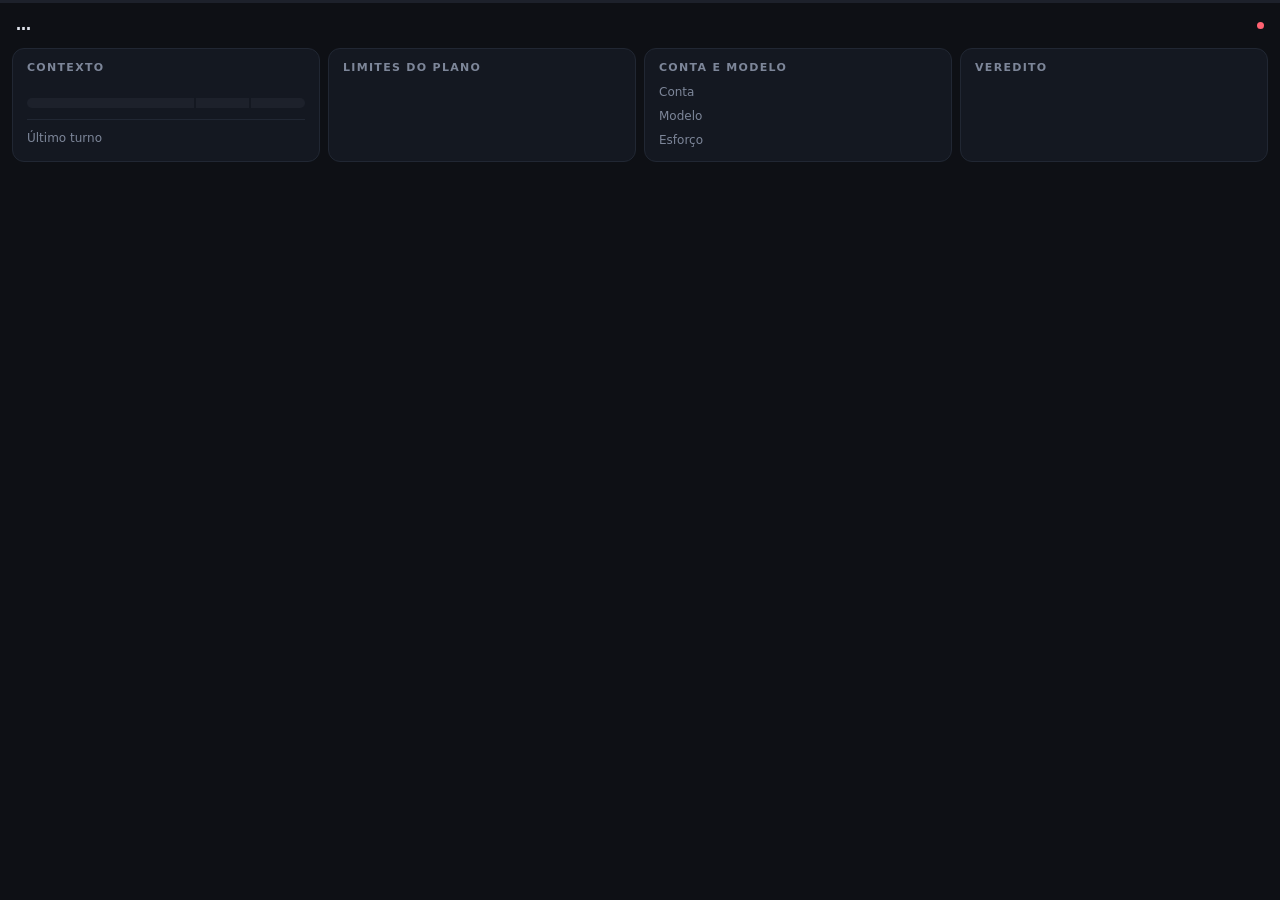
==== web/chat.html @ 67fe5adc "Adiciona ccwatch: painel em janelas para uso do Claude Code Hub com todos os chats e janela compacta" ====
<!doctype html>
<html lang="pt-BR">
<head>
<meta charset="utf-8">
<meta name="viewport" content="width=device-width, initial-scale=1">
<title>ccwatch</title>
<link rel="icon" href="favicon.png">
<link rel="stylesheet" href="style.css">
</head>
<body class="chat">
<main id="main">
  <header class="ttl">
    <div class="ttl-text">
      <h1 id="title">…</h1>
    </div>
    <span class="dot" id="conn"></span>
  </header>

  <!-- 1. CONTEXTO -->
  <section class="blk" id="b-ctx">
    <h2><span>Contexto</span><span class="pill" id="ctx-pill"></span></h2>
    <div class="hero">
      <div class="big" id="ctx-pct"></div>
      <div class="hero-side">
        <div class="main" id="ctx-used"></div>
        <div class="sub2" id="ctx-free"></div>
      </div>
    </div>
    <div class="meter"><i id="fill"></i><u style="left:60%"></u><u style="left:80%"></u></div>
    <div class="foot"><span>Último turno</span><span id="ctx-last"></span></div>
  </section>

  <!-- 2. LIMITES DO PLANO -->
  <section class="blk" id="b-plan">
    <h2><span>Limites do plano</span><span class="pill" id="plan-pill"></span></h2>
    <div id="plan"></div>
    <div class="note" id="plan-note"></div>
  </section>

  <!-- 3. CONTA E MODELO -->
  <section class="blk neutral" id="b-acct">
    <h2><span>Conta e modelo</span></h2>
    <dl class="info">
      <dt>Conta</dt><dd id="acct-email"></dd>
      <dt>Modelo</dt><dd id="model-name"></dd>
      <dt>Esforço</dt><dd id="model-effort"></dd>
    </dl>
  </section>

  <!-- 4. VEREDITO -->
  <section class="blk" id="b-verdict">
    <h2><span>Veredito</span><span class="pill" id="verdict-pill"></span></h2>
    <div id="verdict"></div>
  </section>
</main>

<script src="common.js"></script>
<script>
const id = new URLSearchParams(location.search).get("id");
const RANK = { ok: 0, warn: 1, bad: 2 };
const ICON = { ok: "✓", warn: "!", bad: "✕" };
const PILL_CTX = { ok: "OK", warn: "ATENÇÃO", bad: "PARE" };
const PILL_PLAN = { ok: "OK", warn: "SUBINDO", bad: "NO FIM" };

function verdict(cpct, upct, free) {
  const heavy = cpct < 65 && upct < 75 && free > 120000;
  return [
    cpct >= 80 ? ["bad", "PARE. Renove o contexto (/compact ou chat novo)."]
      : cpct >= 60 ? ["warn", "Contexto cheio pela metade. Planeje renovar em breve."]
      : ["ok", "Contexto OK. Pode seguir."],
    upct >= 90 ? ["bad", "Limite do plano quase no fim. Espere o reset."]
      : upct >= 70 ? ["warn", "Limite do plano subindo. Evite tarefa pesada."]
      : ["ok", "Limite do plano OK."],
    heavy ? ["ok", "Tarefa pesada: PODE."] : ["warn", "Tarefa pesada: NÃO agora."],
  ];
}

function clock(iso) {
  const t = new Date(iso);
  if (isNaN(t)) return "";
  const far = t - Date.now() > 86400000;
  return t.toLocaleString("pt-BR", far
    ? { weekday: "short", hour: "2-digit", minute: "2-digit" }
    : { hour: "2-digit", minute: "2-digit" }).replace(/[.,]/g, "");
}

const worstOf = (states) => states.reduce((a, b) => (RANK[b] > RANK[a] ? b : a), "ok");
function setState(el, s) { el.classList.remove("ok", "warn", "bad"); if (s) el.classList.add(s); }

function render(d) {
  const c = d.chat, x = c.ctx, p = x.pct, u = d.usage, a = d.account;

  // cabeçalho: nome do chat + conta
  $("#title").textContent = c.title;
  $("#title").title = c.title + "\n" + c.cwd;

  // 1. contexto
  const cs = state(p, 60, 80);
  setState($("#b-ctx"), cs);
  $("#ctx-pill").textContent = PILL_CTX[cs];
  $("#ctx-pct").innerHTML = `${p.toFixed(0)}<small>%</small>`;
  $("#fill").style.width = Math.min(100, p) + "%";
  $("#ctx-used").innerHTML = `<b>${k(x.used)}</b> <span>de ${k(x.limit)} tokens</span>`;
  $("#ctx-free").innerHTML = `livre <b>${k(Math.max(0, x.limit - x.used))}</b>`;
  const ago_ = x.last_ts ? " · " + ago((Date.now() - new Date(x.last_ts).getTime()) / 1000) + " atrás" : "";
  $("#ctx-last").innerHTML = `<b>+${k(x.last_new)}</b> in · <b>${k(x.last_out)}</b> out<span class="faint">${ago_}</span>`;

  // 2. limites do plano
  const ps = u.windows.map((w) => state(w.pct, 70, 90));
  const worst = Math.max(0, ...u.windows.map((w) => w.pct));
  const planState = u.windows.length ? worstOf(ps) : "";
  setState($("#b-plan"), planState);
  $("#plan-pill").textContent = planState ? PILL_PLAN[planState] : "";
  $("#plan").innerHTML = u.windows.length ? u.windows.map((w, i) => `
    <div class="win ${ps[i]}">
      <div class="win-h">
        <span class="lbl">${esc(w.label)}</span>
        <span class="rst">reseta em <b>${until(w.resets_at)}</b> · ${clock(w.resets_at)}</span>
        <span class="wpct">${w.pct.toFixed(0)}%</span>
      </div>
      <div class="bar"><i style="width:${Math.min(100, w.pct)}%"></i></div>
    </div>`).join("") : `<div class="note warn">Limites indisponíveis no momento.</div>`;
  $("#plan-note").innerHTML = `<span class="dot ${u.live && !u.err ? "live" : u.err ? "off" : ""}"></span>${esc(usageNote(u))}`;

  // 3. conta e modelo
  $("#acct-email").textContent = a.email;
  $("#model-name").textContent = modelName(x);
  $("#model-name").title = x.model;
  $("#model-effort").innerHTML = x.effort ? `<span class="chip">${esc(x.effort)}</span>` : "–";

  // 4. veredito
  const v = verdict(p, worst, x.limit - x.used);
  const vs = worstOf(v.map((r) => r[0]));
  setState($("#b-verdict"), vs);
  $("#verdict-pill").textContent = PILL_CTX[vs];
  $("#verdict").innerHTML = v.map(([st, msg]) =>
    `<div class="vrow ${st}"><span class="ico">${ICON[st]}</span><span>${esc(msg)}</span></div>`).join("");

  // faixa de estado no topo da janela e título (aparece na barra de tarefas)
  setState($("#main"), worstOf([cs, planState || "ok", vs]));
  document.title = (p >= 80 ? "⚠ " : "") + c.title + " · " + p.toFixed(0) + "%";
  fit();
}

// Ajusta a janela ao conteúdo, sem passar de metade da altura útil da tela
// (para empilhar duas janelas, uma em cima da outra). Se você redimensionar
// ou encaixar a janela à mão, para de mexer.
let fitted = null;
function fit() {
  if (fitted && (Math.abs(innerWidth - fitted.w) > 3 || Math.abs(innerHeight - fitted.h) > 3)) return;
  const cw = outerWidth - innerWidth, ch = outerHeight - innerHeight;
  const maxH = Math.floor(screen.availHeight / 2) - ch;
  // 2x2 cabe em telas normais; em telas baixas usa 4 colunas lado a lado
  const w = fitted ? fitted.w : Math.min(maxH >= 400 ? 720 : 940, screen.availWidth - cw);
  try {
    if (Math.abs(innerWidth - w) > 3) {            // muda a largura primeiro; o layout reflui
      resizeTo(w + cw, outerHeight);
      setTimeout(fit, 150);
      return;
    }
    const h = Math.min(Math.ceil($("#main").scrollHeight), maxH);
    if (fitted && fitted.h === h) return;
    resizeTo(w + cw, h + ch);
    fitted = { w, h };
  } catch { /* o navegador pode recusar */ }
}

async function tick() {
  try { render(await api("/api/chat?id=" + encodeURIComponent(id))); $("#conn").className = "dot live"; }
  catch { $("#conn").className = "dot off"; $("#conn").title = "servidor offline — reabra o ccwatch"; }
}
tick();
setInterval(tick, 2000);
</script>
</body>
</html>
---- web/style.css ----
:root {
  --bg: #0e1015;
  --line: #1d212b;
  --text: #dfe3ec;
  --muted: #7d8699;
  --faint: #4f576a;
  --ok: #43d69a;
  --warn: #efbf4a;
  --bad: #ff6272;
  --accent: #7c9cff;
  --num: "Cascadia Mono", "Cascadia Code", Consolas, ui-monospace, monospace;
  color-scheme: dark;
}

* { box-sizing: border-box; }
html, body { margin: 0; height: 100%; }
html { overflow-y: auto; }
body {
  background: var(--bg);
  color: var(--text);
  font: 12.5px/1.4 "Segoe UI Variable", "Segoe UI", system-ui, sans-serif;
  -webkit-font-smoothing: antialiased;
  overflow-x: hidden;
}
::-webkit-scrollbar { width: 8px; }
::-webkit-scrollbar-thumb { background: var(--line); border-radius: 4px; }

.ok { --c: var(--ok); }
.warn { --c: var(--warn); }
.bad { --c: var(--bad); }
.num, .pct, .val { font-family: var(--num); font-size: .92em; font-variant-numeric: tabular-nums; }
.pct { color: var(--c, var(--ok)); font-weight: 600; }
.muted { color: var(--muted); }
.faint { color: var(--faint); }

.dot { width: 7px; height: 7px; border-radius: 50%; background: var(--faint); display: inline-block; flex: none; }
.dot.live { background: var(--ok); box-shadow: 0 0 6px #43d69a88; }
.dot.off { background: var(--bad); }

/* barra fina */
.bar { height: 4px; background: var(--line); border-radius: 2px; overflow: hidden; position: relative; }
.bar > i { display: block; height: 100%; width: 0; background: var(--c, var(--ok)); transition: width .5s ease; }

/* limite do plano em linha: 5h ▬▬▬ 11% ↻3h48 */
.lims { display: flex; gap: 18px; flex-wrap: wrap; align-items: center; }
.lim { display: inline-flex; align-items: center; gap: 7px; white-space: nowrap; }
.lim em { font-style: normal; color: var(--muted); font-size: 11.5px; }
.lim .bar { width: 72px; }
.lim small { color: var(--faint); font-size: 11px; }

/* ================= HUB ================= */
.hub .top {
  display: flex; align-items: center; gap: 16px; padding: 16px 28px;
  border-bottom: 1px solid var(--line); position: sticky; top: 0; background: var(--bg); z-index: 2;
}
.brand { font-weight: 700; letter-spacing: .3px; }
.brand b { color: var(--accent); }
.top .acct { color: var(--faint); font-size: 12px; white-space: nowrap; overflow: hidden; text-overflow: ellipsis; }
.top .sp { flex: 1; }
.top .note { color: var(--faint); font-size: 11px; white-space: nowrap; }
input[type=search] {
  background: transparent; border: 0; border-bottom: 1px solid var(--line); color: var(--text);
  padding: 4px 2px; width: 190px; font: inherit; outline: none;
}
input[type=search]:focus { border-bottom-color: var(--accent); }

.hub .strip { padding: 16px 28px; gap: 34px; border-bottom: 1px solid var(--line); }

.cols, .row-chat {
  display: grid; align-items: center; gap: 20px; padding: 0 28px;
  grid-template-columns: 10px minmax(120px, 1fr) 104px 120px 112px 84px 196px 52px;
}
.cols { height: 38px; color: var(--faint); font-size: 10.5px; text-transform: uppercase; letter-spacing: .9px; border-bottom: 1px solid var(--line); }
.cols .r, .row-chat .r { text-align: right; }

.row-chat { height: 44px; font-size: 13px; cursor: pointer; border-bottom: 1px solid #14171e; border-left: 2px solid transparent; }
.row-chat:hover { background: #141822; border-left-color: var(--accent); }
.row-chat.alert { border-left-color: var(--bad); }
.row-chat .name { overflow: hidden; white-space: nowrap; text-overflow: ellipsis; }
.row-chat .proj { color: var(--faint); white-space: nowrap; overflow: hidden; text-overflow: ellipsis; font-size: 11.5px; }
.row-chat .ctx { display: grid; grid-template-columns: 1fr 44px; gap: 8px; align-items: center; }
.row-chat .ctx .pct { text-align: right; }
.row-chat .tok, .row-chat .model, .row-chat .spend, .row-chat .proj { color: var(--muted); white-space: nowrap; overflow: hidden; text-overflow: ellipsis; }
.row-chat .spend b { color: var(--text); font-weight: 500; }
.row-chat .spend i { font-style: normal; color: var(--faint); margin: 0 2px 0 8px; }
.row-chat .spend i:first-child { margin-left: 0; }
.empty { color: var(--muted); padding: 48px 28px; }

@media (max-width: 960px) { .cols .m, .row-chat .model { display: none; }
  .cols, .row-chat { grid-template-columns: 10px minmax(110px, 1fr) 100px 120px 84px 190px 50px; } }
@media (max-width: 800px) { .cols .p, .row-chat .proj { display: none; }
  .cols, .row-chat { grid-template-columns: 10px minmax(100px, 1fr) 118px 84px 184px 50px; } }
@media (max-width: 640px) { .cols .t, .row-chat .tok, .cols .s, .row-chat .spend { display: none; }
  .cols, .row-chat { grid-template-columns: 10px minmax(90px, 1fr) 110px 50px; } }

/* ================= JANELA DE CHAT ================= */
.chat { --surface: #141821; --surface-line: #212733; min-width: 320px; }
.chat main { padding: 0 12px 12px; border-top: 3px solid var(--c, var(--line)); display: grid; grid-template-columns: 1fr; gap: 8px; align-content: start; align-items: stretch; }
.chat .ttl { grid-column: 1 / -1; }
/* o formato da janela decide a grade: estreita = empilhado, larga = 2x2, bem larga = 4 lado a lado */
@media (min-width: 560px) { .chat main { grid-template-columns: 1fr 1fr; } }
@media (min-width: 900px) { .chat main { grid-template-columns: repeat(4, 1fr); } }

/* cabeçalho: nome do chat + conta */
.chat .ttl { display: flex; align-items: center; gap: 10px; padding: 12px 4px 4px; }
.chat .ttl-text { flex: 1; min-width: 0; }
.chat h1 { font-size: 15px; font-weight: 650; margin: 0; white-space: nowrap; overflow: hidden; text-overflow: ellipsis; }
.chat .sub { color: var(--muted); font-size: 11.5px; margin-top: 1px; white-space: nowrap; overflow: hidden; text-overflow: ellipsis; }

/* cada bloco: título + selo de status, destaque grande, detalhes menores */
.blk { container-type: inline-size; background: var(--surface); border: 1px solid var(--surface-line); border-radius: 12px; padding: 11px 14px 12px; }
.blk h2 {
  margin: 0 0 9px; display: flex; justify-content: space-between; align-items: center; gap: 10px;
  font-size: 11px; font-weight: 650; text-transform: uppercase; letter-spacing: 1.3px; color: var(--muted);
}
.pill {
  font-size: 10px; letter-spacing: .9px; font-weight: 700; padding: 2px 9px; border-radius: 99px;
  color: var(--c, var(--muted)); background: color-mix(in srgb, var(--c, var(--muted)) 15%, transparent);
}
.pill:empty { display: none; }

/* 1. contexto */
.hero { display: flex; align-items: center; gap: 16px; margin-bottom: 11px; }
.hero .big { font: 700 40px/1 var(--num); color: var(--c, var(--ok)); letter-spacing: -1px; min-width: 96px; }
.hero .big small { font-size: 18px; margin-left: 2px; letter-spacing: 0; opacity: .8; }
.hero-side { display: flex; flex-direction: column; gap: 3px; min-width: 0; }
.hero .main { font-size: 14px; white-space: nowrap; }
.hero .main b { font: 600 15px var(--num); }
.hero .main span { color: var(--muted); }
.hero .sub2 { color: var(--muted); font-size: 12.5px; }
.hero .sub2 b { font: 600 13px var(--num); color: var(--text); }

.meter { height: 10px; background: var(--line); border-radius: 5px; position: relative; overflow: hidden; }
.meter > i { display: block; height: 100%; width: 0; background: var(--c, var(--ok)); border-radius: 5px; transition: width .5s ease; }
.meter > u { position: absolute; top: 0; bottom: 0; width: 2px; background: var(--surface); }

.foot { display: flex; justify-content: space-between; gap: 10px; margin-top: 11px; padding-top: 10px; border-top: 1px solid var(--surface-line); font-size: 12px; color: var(--muted); white-space: nowrap; }
.foot b { font: 600 12px var(--num); color: var(--text); }
.foot .faint { margin-left: 2px; }

/* 2. limites do plano */
.win { margin-bottom: 13px; }
.win:last-of-type { margin-bottom: 0; }
.win-h { display: flex; align-items: baseline; gap: 10px; margin-bottom: 6px; white-space: nowrap; }
.win .lbl { flex: 1; font-size: 13px; font-weight: 600; overflow: hidden; text-overflow: ellipsis; }
.win .rst { font-size: 11.5px; color: var(--muted); }
.win .rst b { font: 600 11.5px var(--num); color: var(--text); }
.win .wpct { font: 700 17px var(--num); color: var(--c, var(--ok)); min-width: 44px; text-align: right; }
.win .bar { height: 8px; border-radius: 4px; }
.win .bar > i { border-radius: 4px; }
.note { display: flex; align-items: center; gap: 7px; margin-top: 12px; font-size: 11px; color: var(--faint); }
.note .dot { width: 6px; height: 6px; }

/* 3. conta e modelo */
.info { display: grid; grid-template-columns: 62px 1fr; gap: 7px 10px; margin: 0; align-items: center; }
.info dt { color: var(--muted); font-size: 12px; }
.info dd { margin: 0; font-size: 13px; font-weight: 550; overflow: hidden; text-overflow: ellipsis; white-space: nowrap; }
.chip { display: inline-block; font: 600 12px var(--num); padding: 1px 10px; border-radius: 99px; background: color-mix(in srgb, var(--accent) 16%, transparent); color: var(--accent); }

/* 4. veredito */
.vrow { display: flex; align-items: center; gap: 11px; padding: 4px 0; font-size: 13px; color: var(--text); }
.vrow .ico { flex: none; width: 20px; height: 20px; border-radius: 50%; display: grid; place-items: center; font-size: 11px; font-weight: 800; color: var(--c); background: color-mix(in srgb, var(--c) 16%, transparent); }
.vrow.warn { color: var(--warn); }
.vrow.bad { color: var(--bad); font-weight: 650; }

/* bloco estreito (4 colunas): reorganiza por dentro */
@container (max-width: 270px) {
  .hero { flex-wrap: wrap; gap: 6px 12px; }
  .hero .big { font-size: 34px; min-width: 0; }
  .win-h { flex-wrap: wrap; row-gap: 1px; }
  .win .rst { order: 3; flex-basis: 100%; }
  .foot { flex-direction: column; gap: 2px; }
  .info { grid-template-columns: 54px 1fr; }
}

.note.warn { color: var(--warn); margin-top: 0; font-size: 12px; }
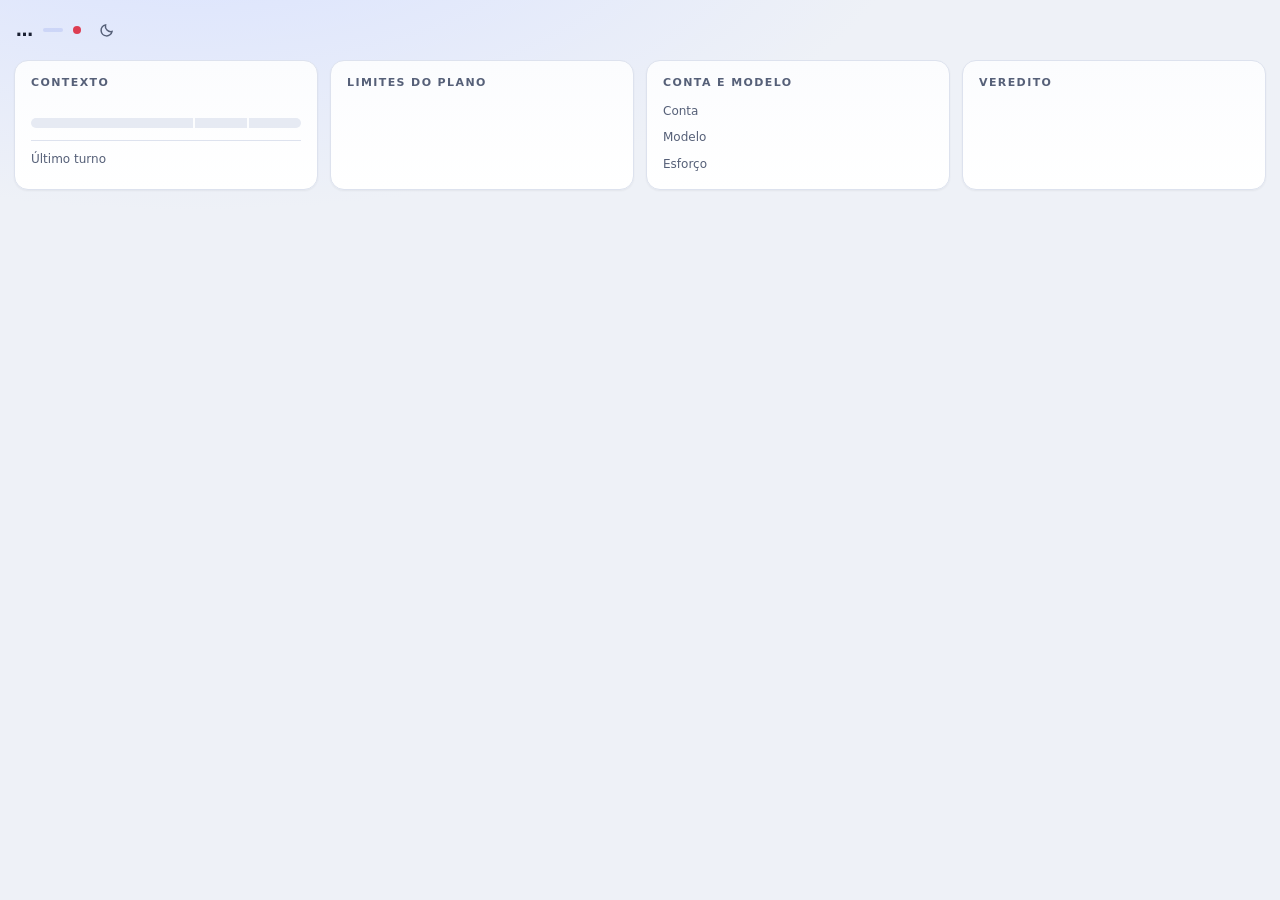
==== commit 0b8ae910: "Redesenha hub e janela de chat, com tema claro/escuro - Hub: cards de limite com anel, gráfico de at" ====
--- a/web/chat.html
+++ b/web/chat.html
@@ -3,9 +3,11 @@
 <head>
 <meta charset="utf-8">
 <meta name="viewport" content="width=device-width, initial-scale=1">
+<meta name="theme-color" content="#0b0d13">
 <title>ccwatch</title>
 <link rel="icon" href="favicon.png">
 <link rel="stylesheet" href="style.css">
+<script src="common.js"></script>
 </head>
 <body class="chat">
 <main id="main">
@@ -13,8 +15,12 @@
     <div class="ttl-text">
       <h1 id="title">…</h1>
     </div>
+    <span class="chip" id="model-chip"></span>
     <span class="dot" id="conn"></span>
+    <span id="theme-host"></span>
   </header>
+
+  <div class="body">
 
   <!-- 1. CONTEXTO -->
   <section class="blk" id="b-ctx">
@@ -52,10 +58,12 @@
     <h2><span>Veredito</span><span class="pill" id="verdict-pill"></span></h2>
     <div id="verdict"></div>
   </section>
+  </div>
 </main>
 
-<script src="common.js"></script>
+
 <script>
+mountThemeButton($("#theme-host"));
 const id = new URLSearchParams(location.search).get("id");
 const RANK = { ok: 0, warn: 1, bad: 2 };
 const ICON = { ok: "✓", warn: "!", bad: "✕" };
@@ -103,7 +111,7 @@
   $("#ctx-used").innerHTML = `<b>${k(x.used)}</b> <span>de ${k(x.limit)} tokens</span>`;
   $("#ctx-free").innerHTML = `livre <b>${k(Math.max(0, x.limit - x.used))}</b>`;
   const ago_ = x.last_ts ? " · " + ago((Date.now() - new Date(x.last_ts).getTime()) / 1000) + " atrás" : "";
-  $("#ctx-last").innerHTML = `<b>+${k(x.last_new)}</b> in · <b>${k(x.last_out)}</b> out<span class="faint">${ago_}</span>`;
+  $("#ctx-last").innerHTML = `<b>+${k(x.last_new)}</b> enviados · <b>${k(x.last_out)}</b> escritos<span class="faint">${ago_}</span>`;
 
   // 2. limites do plano
   const ps = u.windows.map((w) => state(w.pct, 70, 90));
@@ -127,6 +135,7 @@
   $("#model-name").textContent = modelName(x);
   $("#model-name").title = x.model;
   $("#model-effort").innerHTML = x.effort ? `<span class="chip">${esc(x.effort)}</span>` : "–";
+  $("#model-chip").textContent = modelName(x) + (x.effort ? " · " + x.effort : "");
 
   // 4. veredito
   const v = verdict(p, worst, x.limit - x.used);
@@ -139,30 +148,6 @@
   // faixa de estado no topo da janela e título (aparece na barra de tarefas)
   setState($("#main"), worstOf([cs, planState || "ok", vs]));
   document.title = (p >= 80 ? "⚠ " : "") + c.title + " · " + p.toFixed(0) + "%";
-  fit();
-}
-
-// Ajusta a janela ao conteúdo, sem passar de metade da altura útil da tela
-// (para empilhar duas janelas, uma em cima da outra). Se você redimensionar
-// ou encaixar a janela à mão, para de mexer.
-let fitted = null;
-function fit() {
-  if (fitted && (Math.abs(innerWidth - fitted.w) > 3 || Math.abs(innerHeight - fitted.h) > 3)) return;
-  const cw = outerWidth - innerWidth, ch = outerHeight - innerHeight;
-  const maxH = Math.floor(screen.availHeight / 2) - ch;
-  // 2x2 cabe em telas normais; em telas baixas usa 4 colunas lado a lado
-  const w = fitted ? fitted.w : Math.min(maxH >= 400 ? 720 : 940, screen.availWidth - cw);
-  try {
-    if (Math.abs(innerWidth - w) > 3) {            // muda a largura primeiro; o layout reflui
-      resizeTo(w + cw, outerHeight);
-      setTimeout(fit, 150);
-      return;
-    }
-    const h = Math.min(Math.ceil($("#main").scrollHeight), maxH);
-    if (fitted && fitted.h === h) return;
-    resizeTo(w + cw, h + ch);
-    fitted = { w, h };
-  } catch { /* o navegador pode recusar */ }
 }
 
 async function tick() {
--- a/web/style.css
+++ b/web/style.css
@@ -1,176 +1,216 @@
+/* ---------- tema: escuro (padrão) e claro ---------- */
 :root {
-  --bg: #0e1015;
-  --line: #1d212b;
-  --text: #dfe3ec;
-  --muted: #7d8699;
-  --faint: #4f576a;
-  --ok: #43d69a;
-  --warn: #efbf4a;
-  --bad: #ff6272;
+  --bg: #0b0d13;
+  --bg-glow: #1a2040;
+  --panel: #12151e;
+  --panel-2: #181c27;
+  --hair: #262c3d;
+  --track: #1d2232;
+  --input: #0d1018;
+  --seg-on: #2a3044;
+  --tip: #0b0d13f2;
+  --topbg: #0b0d13ee;
+  --text: #e8ebf3;
+  --muted: #8d96ac;
+  --faint: #5d667c;
+  --ok: #3ddc97;
+  --warn: #f2c14e;
+  --bad: #ff6b7d;
   --accent: #7c9cff;
+  --accent2: #b48cff;
+  --bar-a: #8aa8ff;
+  --bar-b: #4f67d6;
+  --out-a: #c9a6ff;
+  --out-b: #8d5fe0;
+  --shadow: 0 8px 24px #0008;
   --num: "Cascadia Mono", "Cascadia Code", Consolas, ui-monospace, monospace;
   color-scheme: dark;
 }
+:root[data-theme="light"] {
+  --bg: #eef1f7;
+  --bg-glow: #d9e2ff;
+  --panel: #ffffff;
+  --panel-2: #fbfcfe;
+  --hair: #dde2ee;
+  --track: #e6eaf3;
+  --input: #ffffff;
+  --seg-on: #ffffff;
+  --tip: #ffffffee;
+  --topbg: #eef1f7ee;
+  --text: #1a2032;
+  --muted: #566078;
+  --faint: #8590a8;
+  --ok: #12a46c;
+  --warn: #c98600;
+  --bad: #dd3d52;
+  --accent: #4561e6;
+  --accent2: #8b5cf6;
+  --bar-a: #6f8cff;
+  --bar-b: #4561e6;
+  --out-a: #b28dff;
+  --out-b: #7c4ddb;
+  --shadow: 0 8px 24px #1a20321f;
+  color-scheme: light;
+}
 
 * { box-sizing: border-box; }
-html, body { margin: 0; height: 100%; }
-html { overflow-y: auto; }
+html, body { margin: 0; min-height: 100%; }
 body {
-  background: var(--bg);
+  background: radial-gradient(1200px 500px at 15% -10%, var(--bg-glow) 0%, transparent 60%), var(--bg);
+  background-attachment: fixed;
   color: var(--text);
-  font: 12.5px/1.4 "Segoe UI Variable", "Segoe UI", system-ui, sans-serif;
+  font: 13px/1.45 "Segoe UI Variable", "Segoe UI", system-ui, sans-serif;
   -webkit-font-smoothing: antialiased;
   overflow-x: hidden;
 }
-::-webkit-scrollbar { width: 8px; }
-::-webkit-scrollbar-thumb { background: var(--line); border-radius: 4px; }
+::-webkit-scrollbar { width: 10px; }
+::-webkit-scrollbar-thumb { background: var(--hair); border-radius: 6px; border: 2px solid var(--bg); }
 
 .ok { --c: var(--ok); }
 .warn { --c: var(--warn); }
 .bad { --c: var(--bad); }
-.num, .pct, .val { font-family: var(--num); font-size: .92em; font-variant-numeric: tabular-nums; }
+.num, .pct { font-family: var(--num); font-variant-numeric: tabular-nums; }
 .pct { color: var(--c, var(--ok)); font-weight: 600; }
 .muted { color: var(--muted); }
 .faint { color: var(--faint); }
 
-.dot { width: 7px; height: 7px; border-radius: 50%; background: var(--faint); display: inline-block; flex: none; }
-.dot.live { background: var(--ok); box-shadow: 0 0 6px #43d69a88; }
+.dot { width: 8px; height: 8px; border-radius: 50%; background: var(--faint); display: inline-block; flex: none; }
+.dot.live { background: var(--ok); box-shadow: 0 0 0 3px color-mix(in srgb, var(--ok) 22%, transparent); }
 .dot.off { background: var(--bad); }
 
-/* barra fina */
-.bar { height: 4px; background: var(--line); border-radius: 2px; overflow: hidden; position: relative; }
-.bar > i { display: block; height: 100%; width: 0; background: var(--c, var(--ok)); transition: width .5s ease; }
-
-/* limite do plano em linha: 5h ▬▬▬ 11% ↻3h48 */
-.lims { display: flex; gap: 18px; flex-wrap: wrap; align-items: center; }
-.lim { display: inline-flex; align-items: center; gap: 7px; white-space: nowrap; }
-.lim em { font-style: normal; color: var(--muted); font-size: 11.5px; }
-.lim .bar { width: 72px; }
-.lim small { color: var(--faint); font-size: 11px; }
+.bar { height: 6px; background: var(--track); border-radius: 99px; overflow: hidden; }
+.bar > i { display: block; height: 100%; width: 0; border-radius: 99px; background: var(--c, var(--ok)); transition: width .5s ease; }
+
+h2 { margin: 0; font-size: 11px; font-weight: 650; text-transform: uppercase; letter-spacing: 1.4px; color: var(--muted); }
+
+/* botão de tema */
+.theme-btn { all: unset; box-sizing: border-box; width: 32px; height: 32px; display: grid; place-items: center; border-radius: 10px; color: var(--muted); cursor: pointer; flex: none; }
+.theme-btn:hover { background: color-mix(in srgb, var(--muted) 16%, transparent); color: var(--text); }
+.theme-btn svg { width: 16px; height: 16px; fill: none; stroke: currentColor; stroke-width: 1.5; stroke-linecap: round; }
 
 /* ================= HUB ================= */
-.hub .top {
-  display: flex; align-items: center; gap: 16px; padding: 16px 28px;
-  border-bottom: 1px solid var(--line); position: sticky; top: 0; background: var(--bg); z-index: 2;
-}
-.brand { font-weight: 700; letter-spacing: .3px; }
-.brand b { color: var(--accent); }
-.top .acct { color: var(--faint); font-size: 12px; white-space: nowrap; overflow: hidden; text-overflow: ellipsis; }
+.top { display: flex; align-items: center; gap: 12px; padding: 12px 28px; position: sticky; top: 0; z-index: 3; background: var(--topbg); backdrop-filter: blur(10px); border-bottom: 1px solid var(--hair); }
+.brand { font-weight: 700; font-size: 15px; letter-spacing: .3px; }
+.brand b { background: linear-gradient(90deg, var(--accent), var(--accent2)); -webkit-background-clip: text; background-clip: text; color: transparent; }
+.top .acct, .top .note { color: var(--faint); font-size: 12px; white-space: nowrap; overflow: hidden; text-overflow: ellipsis; }
 .top .sp { flex: 1; }
-.top .note { color: var(--faint); font-size: 11px; white-space: nowrap; }
-input[type=search] {
-  background: transparent; border: 0; border-bottom: 1px solid var(--line); color: var(--text);
-  padding: 4px 2px; width: 190px; font: inherit; outline: none;
-}
-input[type=search]:focus { border-bottom-color: var(--accent); }
-
-.hub .strip { padding: 16px 28px; gap: 34px; border-bottom: 1px solid var(--line); }
-
-.cols, .row-chat {
-  display: grid; align-items: center; gap: 20px; padding: 0 28px;
-  grid-template-columns: 10px minmax(120px, 1fr) 104px 120px 112px 84px 196px 52px;
-}
-.cols { height: 38px; color: var(--faint); font-size: 10.5px; text-transform: uppercase; letter-spacing: .9px; border-bottom: 1px solid var(--line); }
-.cols .r, .row-chat .r { text-align: right; }
-
-.row-chat { height: 44px; font-size: 13px; cursor: pointer; border-bottom: 1px solid #14171e; border-left: 2px solid transparent; }
-.row-chat:hover { background: #141822; border-left-color: var(--accent); }
-.row-chat.alert { border-left-color: var(--bad); }
-.row-chat .name { overflow: hidden; white-space: nowrap; text-overflow: ellipsis; }
-.row-chat .proj { color: var(--faint); white-space: nowrap; overflow: hidden; text-overflow: ellipsis; font-size: 11.5px; }
-.row-chat .ctx { display: grid; grid-template-columns: 1fr 44px; gap: 8px; align-items: center; }
-.row-chat .ctx .pct { text-align: right; }
-.row-chat .tok, .row-chat .model, .row-chat .spend, .row-chat .proj { color: var(--muted); white-space: nowrap; overflow: hidden; text-overflow: ellipsis; }
-.row-chat .spend b { color: var(--text); font-weight: 500; }
-.row-chat .spend i { font-style: normal; color: var(--faint); margin: 0 2px 0 8px; }
-.row-chat .spend i:first-child { margin-left: 0; }
+
+.card { background: linear-gradient(180deg, var(--panel-2), var(--panel)); border: 1px solid var(--hair); border-radius: 16px; padding: 16px 18px; box-shadow: 0 1px 2px #0000000d; }
+
+.dash { display: grid; gap: 14px; padding: 20px 28px 4px; grid-template-columns: minmax(280px, 380px) minmax(0, 1fr); grid-template-areas: "g c" "s c"; }
+.gauges { grid-area: g; display: grid; grid-template-columns: 1fr 1fr; gap: 14px; }
+.chart-card { grid-area: c; display: flex; flex-direction: column; min-width: 0; }
+.stats { grid-area: s; display: grid; grid-template-columns: repeat(4, 1fr); gap: 4px; padding: 12px 8px; }
+@media (max-width: 860px) { .dash { grid-template-columns: 1fr; grid-template-areas: "g" "c" "s"; padding: 14px 16px 4px; } .top { padding: 10px 16px; } }
+@media (max-width: 460px) { .gauges { grid-template-columns: 1fr; } .stats { grid-template-columns: 1fr 1fr; } }
+
+.gauge { display: flex; flex-direction: column; align-items: center; gap: 8px; text-align: center; padding: 18px 10px 16px; }
+.ring { width: 116px; height: 116px; }
+.ring .trk { fill: none; stroke: var(--track); stroke-width: 9; }
+.ring .val { fill: none; stroke: var(--c, var(--ok)); stroke-width: 9; stroke-linecap: round; transition: stroke-dasharray .5s ease; }
+.ring text { fill: var(--text); font: 700 24px var(--num); }
+.g-lbl { font-size: 11px; font-weight: 650; text-transform: uppercase; letter-spacing: 1.2px; color: var(--muted); }
+.g-big { font: 700 22px var(--num); }
+.g-sub { font-size: 11.5px; color: var(--faint); }
+
+.card h2 { display: flex; justify-content: space-between; align-items: center; margin-bottom: 4px; }
+.sub { color: var(--faint); font-size: 11.5px; text-transform: none; letter-spacing: .3px; font-weight: 500; }
+#chart { flex: 1; min-height: 200px; position: relative; margin-top: 8px; }
+#chart svg { width: 100%; height: 100%; display: block; shape-rendering: geometricPrecision; }
+#chart text { fill: var(--faint); font: 11px "Segoe UI Variable", "Segoe UI", system-ui, sans-serif; }
+#chart .grid { stroke: var(--hair); stroke-width: 1; stroke-dasharray: 2 5; opacity: .9; }
+#chart .nodata { fill: var(--muted); font-size: 12px; }
+#chart .col .b { transition: opacity .15s; opacity: .9; }
+#chart .col:hover .b { opacity: 1; }
+#chart .line { fill: none; stroke: var(--warn); stroke-width: 2.5; stroke-linejoin: round; stroke-linecap: round; }
+#chart .area { fill: color-mix(in srgb, var(--warn) 12%, transparent); }
+.tip { position: absolute; pointer-events: none; background: var(--tip); border: 1px solid var(--hair); border-radius: 10px; padding: 8px 11px; font-size: 12px; line-height: 1.5; white-space: nowrap; transform: translate(-50%, -100%); box-shadow: var(--shadow); z-index: 2; }
+.tip b { font-family: var(--num); }
+.legend { display: flex; gap: 18px; flex-wrap: wrap; margin-top: 10px; font-size: 12px; color: var(--muted); }
+.legend i { display: inline-block; width: 10px; height: 10px; border-radius: 4px; margin-right: 6px; vertical-align: -1px; }
+.legend [title] { cursor: help; }
+.seg { display: inline-flex; background: var(--input); border: 1px solid var(--hair); border-radius: 10px; padding: 2px; }
+.seg button { all: unset; cursor: pointer; padding: 2px 12px; font-size: 11px; letter-spacing: .6px; color: var(--muted); border-radius: 8px; }
+.seg button.on { background: var(--seg-on); color: var(--text); box-shadow: 0 1px 3px #0003; }
+
+.stat { display: flex; flex-direction: column; gap: 3px; align-items: center; padding: 6px 4px; }
+.stat b { font: 700 22px var(--num); color: var(--c, var(--text)); }
+.stat span { font-size: 10px; color: var(--muted); text-transform: uppercase; letter-spacing: .9px; text-align: center; }
+
+.listbar { display: flex; align-items: center; justify-content: space-between; padding: 22px 28px 8px; }
+.listbar h2 span { color: var(--faint); font-weight: 500; letter-spacing: .5px; text-transform: none; }
+input[type=search] { background: var(--input); border: 1px solid var(--hair); border-radius: 10px; color: var(--text); padding: 6px 12px; width: 200px; font: inherit; outline: none; }
+input[type=search]:focus { border-color: var(--accent); }
+
+#list { padding: 0 28px 28px; display: flex; flex-direction: column; gap: 8px; }
+.row-chat {
+  display: grid; align-items: center; gap: 18px; padding: 11px 16px; cursor: pointer;
+  grid-template-columns: 10px minmax(150px, 1.3fr) minmax(130px, 1fr) 96px 78px 54px;
+  background: linear-gradient(180deg, var(--panel-2), var(--panel)); border: 1px solid var(--hair); border-radius: 13px;
+  transition: border-color .15s, transform .15s;
+}
+.row-chat:hover { border-color: var(--accent); transform: translateY(-1px); }
+.row-chat.alert { border-color: color-mix(in srgb, var(--bad) 45%, var(--hair)); }
+.row-chat .who { min-width: 0; }
+.row-chat .name { font-weight: 560; white-space: nowrap; overflow: hidden; text-overflow: ellipsis; }
+.row-chat .proj { color: var(--faint); font-size: 11.5px; white-space: nowrap; overflow: hidden; text-overflow: ellipsis; }
+.row-chat .ctx { display: flex; flex-direction: column; gap: 5px; }
+.row-chat .ctx .l { display: flex; justify-content: space-between; font-size: 11.5px; color: var(--muted); }
+.row-chat .ctx .l .pct { font-size: 12.5px; }
+.row-chat .ctx .bar { height: 7px; }
+.chip { display: inline-block; font-size: 11.5px; font-weight: 600; padding: 2px 10px; border-radius: 99px; white-space: nowrap; background: color-mix(in srgb, var(--accent) 14%, transparent); color: var(--accent); }
+.row-chat .tk { text-align: right; line-height: 1.25; }
+.row-chat .tk b { display: block; font: 600 13px var(--num); }
+.row-chat .tk span { font-size: 10px; color: var(--faint); text-transform: uppercase; letter-spacing: .6px; }
+.row-chat .ago { text-align: right; color: var(--muted); font: 12px var(--num); }
 .empty { color: var(--muted); padding: 48px 28px; }
-
-@media (max-width: 960px) { .cols .m, .row-chat .model { display: none; }
-  .cols, .row-chat { grid-template-columns: 10px minmax(110px, 1fr) 100px 120px 84px 190px 50px; } }
-@media (max-width: 800px) { .cols .p, .row-chat .proj { display: none; }
-  .cols, .row-chat { grid-template-columns: 10px minmax(100px, 1fr) 118px 84px 184px 50px; } }
-@media (max-width: 640px) { .cols .t, .row-chat .tok, .cols .s, .row-chat .spend { display: none; }
-  .cols, .row-chat { grid-template-columns: 10px minmax(90px, 1fr) 110px 50px; } }
-
-/* ================= JANELA DE CHAT ================= */
-.chat { --surface: #141821; --surface-line: #212733; min-width: 320px; }
-.chat main { padding: 0 12px 12px; border-top: 3px solid var(--c, var(--line)); display: grid; grid-template-columns: 1fr; gap: 8px; align-content: start; align-items: stretch; }
-.chat .ttl { grid-column: 1 / -1; }
-/* o formato da janela decide a grade: estreita = empilhado, larga = 2x2, bem larga = 4 lado a lado */
-@media (min-width: 560px) { .chat main { grid-template-columns: 1fr 1fr; } }
-@media (min-width: 900px) { .chat main { grid-template-columns: repeat(4, 1fr); } }
-
-/* cabeçalho: nome do chat + conta */
-.chat .ttl { display: flex; align-items: center; gap: 10px; padding: 12px 4px 4px; }
-.chat .ttl-text { flex: 1; min-width: 0; }
-.chat h1 { font-size: 15px; font-weight: 650; margin: 0; white-space: nowrap; overflow: hidden; text-overflow: ellipsis; }
-.chat .sub { color: var(--muted); font-size: 11.5px; margin-top: 1px; white-space: nowrap; overflow: hidden; text-overflow: ellipsis; }
-
-/* cada bloco: título + selo de status, destaque grande, detalhes menores */
-.blk { container-type: inline-size; background: var(--surface); border: 1px solid var(--surface-line); border-radius: 12px; padding: 11px 14px 12px; }
-.blk h2 {
-  margin: 0 0 9px; display: flex; justify-content: space-between; align-items: center; gap: 10px;
-  font-size: 11px; font-weight: 650; text-transform: uppercase; letter-spacing: 1.3px; color: var(--muted);
-}
-.pill {
-  font-size: 10px; letter-spacing: .9px; font-weight: 700; padding: 2px 9px; border-radius: 99px;
-  color: var(--c, var(--muted)); background: color-mix(in srgb, var(--c, var(--muted)) 15%, transparent);
-}
+@media (max-width: 860px) { .row-chat { grid-template-columns: 10px minmax(120px, 1fr) minmax(110px, .9fr) 54px; } .row-chat .mod, .row-chat .tk { display: none; } #list, .listbar { padding-left: 16px; padding-right: 16px; } }
+
+/* ================= JANELA DE CHAT: cartões que se reorganizam ================= */
+.chat main { min-height: 100vh; display: flex; flex-direction: column; }
+.chat .ttl { display: flex; align-items: center; gap: 10px; padding: 14px 16px 2px; }
+.chat h1 { flex: 1; min-width: 0; font-size: clamp(14px, 2.6vw, 17px); font-weight: 650; margin: 0; white-space: nowrap; overflow: hidden; text-overflow: ellipsis; }
+.chat .ttl .chip { flex: none; }
+
+.chat .body { flex: 1; display: grid; gap: 12px; padding: 12px 14px 16px; align-content: start; grid-template-columns: repeat(auto-fit, minmax(min(100%, 300px), 1fr)); }
+.chat .blk { min-width: 0; container-type: inline-size; background: linear-gradient(180deg, var(--panel-2), var(--panel)); border: 1px solid var(--hair); border-radius: 14px; padding: 14px 16px 16px; box-shadow: 0 1px 2px #0000000d; }
+.chat .blk > h2 { display: flex; justify-content: space-between; align-items: center; margin-bottom: 12px; }
+.pill { font-size: 10px; letter-spacing: .9px; font-weight: 700; padding: 2px 9px; border-radius: 99px; color: var(--c, var(--muted)); background: color-mix(in srgb, var(--c, var(--muted)) 14%, transparent); }
 .pill:empty { display: none; }
 
-/* 1. contexto */
-.hero { display: flex; align-items: center; gap: 16px; margin-bottom: 11px; }
-.hero .big { font: 700 40px/1 var(--num); color: var(--c, var(--ok)); letter-spacing: -1px; min-width: 96px; }
-.hero .big small { font-size: 18px; margin-left: 2px; letter-spacing: 0; opacity: .8; }
+.hero { display: flex; align-items: center; gap: 16px; margin-bottom: 12px; }
+.hero .big { font: 700 clamp(38px, 9cqw, 52px)/1 var(--num); color: var(--text); letter-spacing: -1px; }
+.hero .big small { font-size: .42em; margin-left: 2px; opacity: .6; letter-spacing: 0; }
 .hero-side { display: flex; flex-direction: column; gap: 3px; min-width: 0; }
-.hero .main { font-size: 14px; white-space: nowrap; }
+.hero .main { font-size: 13.5px; white-space: nowrap; }
 .hero .main b { font: 600 15px var(--num); }
-.hero .main span { color: var(--muted); }
-.hero .sub2 { color: var(--muted); font-size: 12.5px; }
+.hero .main span, .hero .sub2 { color: var(--muted); }
+.hero .sub2 { font-size: 12.5px; }
 .hero .sub2 b { font: 600 13px var(--num); color: var(--text); }
 
-.meter { height: 10px; background: var(--line); border-radius: 5px; position: relative; overflow: hidden; }
-.meter > i { display: block; height: 100%; width: 0; background: var(--c, var(--ok)); border-radius: 5px; transition: width .5s ease; }
-.meter > u { position: absolute; top: 0; bottom: 0; width: 2px; background: var(--surface); }
-
-.foot { display: flex; justify-content: space-between; gap: 10px; margin-top: 11px; padding-top: 10px; border-top: 1px solid var(--surface-line); font-size: 12px; color: var(--muted); white-space: nowrap; }
+.meter { height: 10px; background: var(--track); border-radius: 99px; position: relative; overflow: hidden; }
+.meter > i { display: block; height: 100%; width: 0; border-radius: 99px; background: var(--c, var(--ok)); transition: width .5s ease; }
+.meter > u { position: absolute; top: 0; bottom: 0; width: 2px; background: var(--panel); opacity: .9; }
+.foot { display: flex; justify-content: space-between; gap: 10px; margin-top: 12px; padding-top: 10px; border-top: 1px solid var(--hair); font-size: 12px; color: var(--muted); flex-wrap: wrap; }
 .foot b { font: 600 12px var(--num); color: var(--text); }
-.foot .faint { margin-left: 2px; }
-
-/* 2. limites do plano */
-.win { margin-bottom: 13px; }
+
+.win { margin-bottom: 14px; }
 .win:last-of-type { margin-bottom: 0; }
-.win-h { display: flex; align-items: baseline; gap: 10px; margin-bottom: 6px; white-space: nowrap; }
-.win .lbl { flex: 1; font-size: 13px; font-weight: 600; overflow: hidden; text-overflow: ellipsis; }
-.win .rst { font-size: 11.5px; color: var(--muted); }
+.win-h { display: flex; align-items: baseline; gap: 10px; margin-bottom: 7px; flex-wrap: wrap; }
+.win .lbl { flex: 1; font-size: 13px; font-weight: 600; white-space: nowrap; }
+.win .rst { font-size: 11.5px; color: var(--muted); order: 3; flex-basis: 100%; margin-top: -2px; }
 .win .rst b { font: 600 11.5px var(--num); color: var(--text); }
-.win .wpct { font: 700 17px var(--num); color: var(--c, var(--ok)); min-width: 44px; text-align: right; }
-.win .bar { height: 8px; border-radius: 4px; }
-.win .bar > i { border-radius: 4px; }
+.win .wpct { font: 700 18px var(--num); color: var(--text); }
+.win .bar { height: 8px; }
+@container (min-width: 420px) { .win .rst { order: 0; flex-basis: auto; margin: 0; } }
 .note { display: flex; align-items: center; gap: 7px; margin-top: 12px; font-size: 11px; color: var(--faint); }
 .note .dot { width: 6px; height: 6px; }
-
-/* 3. conta e modelo */
-.info { display: grid; grid-template-columns: 62px 1fr; gap: 7px 10px; margin: 0; align-items: center; }
+.note.warn { color: var(--warn); margin-top: 0; font-size: 12px; }
+
+.info { display: grid; grid-template-columns: auto 1fr; gap: 9px 16px; margin: 0; align-items: center; }
 .info dt { color: var(--muted); font-size: 12px; }
 .info dd { margin: 0; font-size: 13px; font-weight: 550; overflow: hidden; text-overflow: ellipsis; white-space: nowrap; }
-.chip { display: inline-block; font: 600 12px var(--num); padding: 1px 10px; border-radius: 99px; background: color-mix(in srgb, var(--accent) 16%, transparent); color: var(--accent); }
-
-/* 4. veredito */
-.vrow { display: flex; align-items: center; gap: 11px; padding: 4px 0; font-size: 13px; color: var(--text); }
+
+.vrow { display: flex; align-items: center; gap: 11px; padding: 5px 0; font-size: 13px; }
 .vrow .ico { flex: none; width: 20px; height: 20px; border-radius: 50%; display: grid; place-items: center; font-size: 11px; font-weight: 800; color: var(--c); background: color-mix(in srgb, var(--c) 16%, transparent); }
-.vrow.warn { color: var(--warn); }
-.vrow.bad { color: var(--bad); font-weight: 650; }
-
-/* bloco estreito (4 colunas): reorganiza por dentro */
-@container (max-width: 270px) {
-  .hero { flex-wrap: wrap; gap: 6px 12px; }
-  .hero .big { font-size: 34px; min-width: 0; }
-  .win-h { flex-wrap: wrap; row-gap: 1px; }
-  .win .rst { order: 3; flex-basis: 100%; }
-  .foot { flex-direction: column; gap: 2px; }
-  .info { grid-template-columns: 54px 1fr; }
-}
-
-.note.warn { color: var(--warn); margin-top: 0; font-size: 12px; }
+.vrow.bad { font-weight: 650; }
